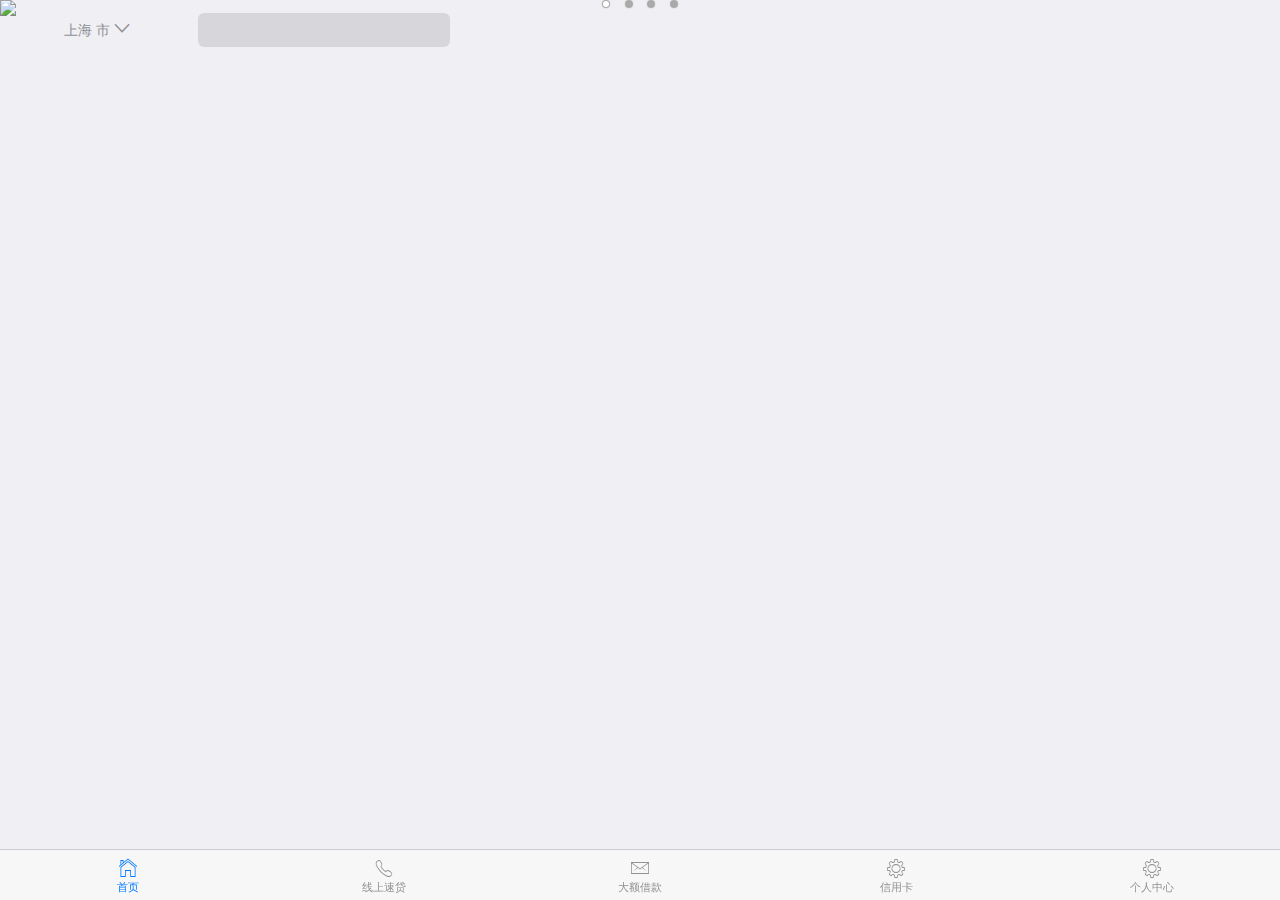
==== 融钱APP/index.html @ 921e864a "融钱APP，用MUI框架编写" ====
<!doctype html>
<html>

	<head>
		<meta charset="UTF-8">
		<title>融钱</title>
		<meta name="viewport" content="width=device-width,initial-scale=1,minimum-scale=1,maximum-scale=1,user-scalable=no" />
		<link href="css/mui.min.css" rel="stylesheet" />
		<link href="fonts/mui.ttf" rel="stylesheet"/>
		<link href="css/style.css" rel="stylesheet"/>
	</head>

	<body>
		<div class="mui-content">
			<div class="top-nav">
				<p class="top-nav-address">上海 市<span class="mui-icon mui-icon-arrowdown"></span></p>
				<div class="mui-input-row mui-search top-nav-search">
				    <input type="search" class="mui-input-clear" placeholder="" >
				</div>	
			</div>
			<div id="slider" class="mui-slider" >
			  <div class="mui-slider-group mui-slider-loop">
			    <!-- 额外增加的一个节点(循环轮播：第一个节点是最后一张轮播) -->
			    <div class="mui-slider-item mui-slider-item-duplicate">
			      <a href="#">
			        <img src="http://placehold.it/400x300">
			      </a>
			    </div>
			    <!-- 第一张 -->
			    <div class="mui-slider-item">
			      <a href="#">
			        <img src="http://placehold.it/400x300">
			      </a>
			    </div>
			    <!-- 第二张 -->
			    <div class="mui-slider-item">
			      <a href="#">
			        <img src="http://placehold.it/400x300">
			      </a>
			    </div>
			    <!-- 第三张 -->
			    <div class="mui-slider-item">
			      <a href="#">
			        <img src="http://placehold.it/400x300">
			      </a>
			    </div>
			    <!-- 第四张 -->
			    <div class="mui-slider-item">
			      <a href="#">
			        <img src="http://placehold.it/400x300">
			      </a>
			    </div>
			    <!-- 额外增加的一个节点(循环轮播：最后一个节点是第一张轮播) -->
			    <div class="mui-slider-item mui-slider-item-duplicate">
			      <a href="#">
			        <img src="http://placehold.it/400x300">
			      </a>
			    </div>
			  </div>
			  <div class="mui-slider-indicator">
			    <div class="mui-indicator mui-active"></div>
			    <div class="mui-indicator"></div>
			    <div class="mui-indicator"></div>
			    <div class="mui-indicator"></div>
			  </div>
			</div>
		</div>
		<nav class="mui-bar mui-bar-tab">
			<a class="mui-tab-item mui-active">
				<span class="mui-icon mui-icon-home"></span>
				<span class="mui-tab-label">首页</span>
			</a>
			<a class="mui-tab-item">
				<span class="mui-icon mui-icon-phone"></span>
				<span class="mui-tab-label">线上速贷</span>
			</a>
			<a class="mui-tab-item">
				<span class="mui-icon mui-icon-email"></span>
				<span class="mui-tab-label">大额借款</span>
			</a>
			<a class="mui-tab-item">
				<span class="mui-icon mui-icon-gear"></span>
				<span class="mui-tab-label">信用卡</span>
			</a>
			<a class="mui-tab-item">
				<span class="mui-icon mui-icon-gear"></span>
				<span class="mui-tab-label">个人中心</span>
			</a>
		</nav>
		<script src="../js/mui.min.js"></script>
		<script type="text/javascript">mui.init()</script>
	</body>

</html>
---- 融钱APP/css/style.css ----
.ui-page-login,
body {
	width: 100%;
	height: 100%;
	margin: 0px;
	padding: 0px;
}
.mui-content{height: 100%;}
.top-nav{
	width: 100%;
	height: 60px;
	position: absolute;
	z-index: 100;
	line-height: 60px;
}
.top-nav-address{
	float: left;
	padding: 0 5%;
	
}
.top-nav-search{
	float: left;
	clear: none;
}
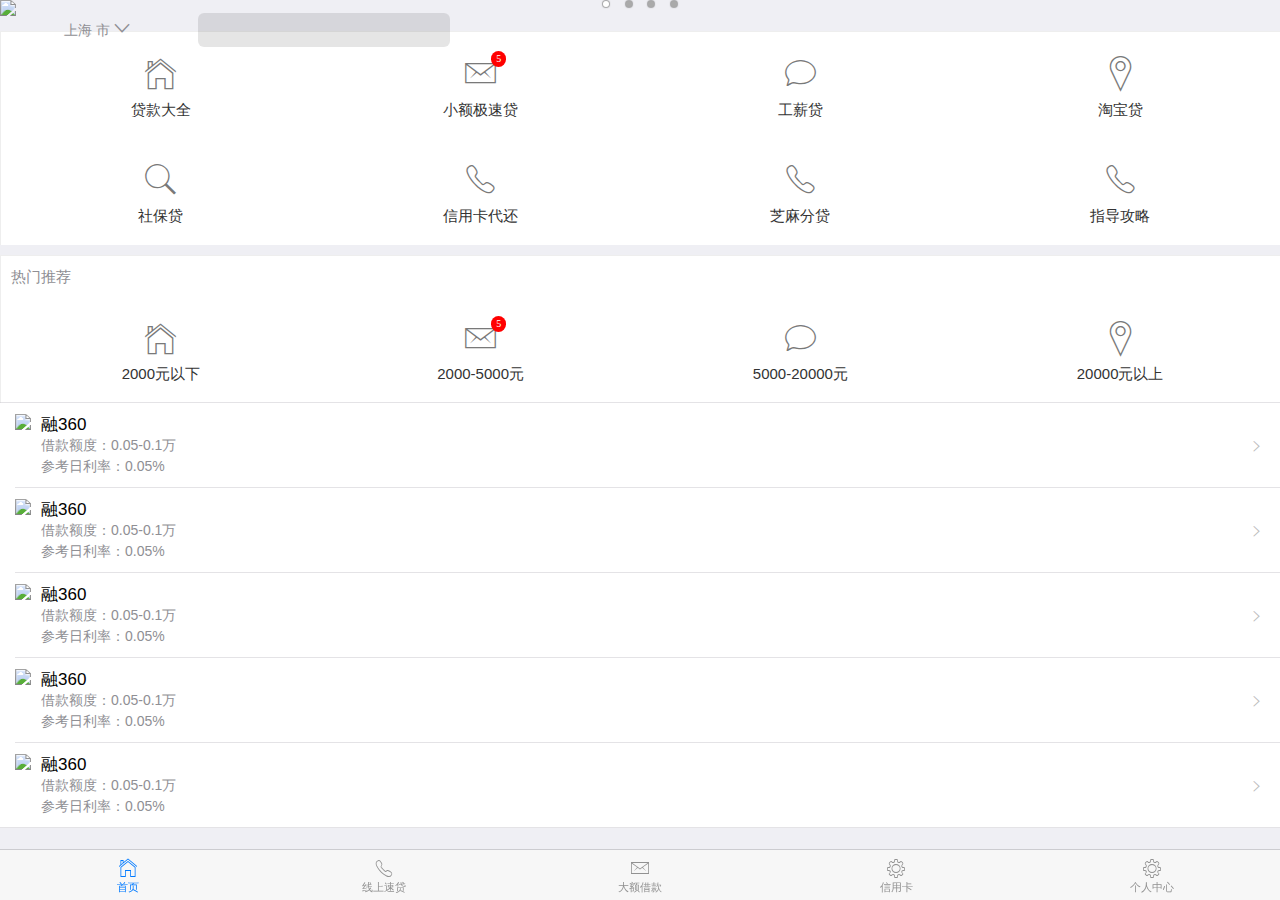
==== commit c106f63d: "首页添加了两个九宫格块和一个图文列表块" ====
--- a/融钱APP/index.html
+++ b/融钱APP/index.html
@@ -64,6 +64,136 @@
 			    <div class="mui-indicator"></div>
 			  </div>
 			</div>
+			<ul class="mui-table-view mui-grid-view mui-grid-9">
+				<li class="mui-table-view-cell mui-media mui-col-xs-4 mui-col-sm-3">
+				    <a href="#">
+				        <span class="mui-icon mui-icon-home"></span>
+				        <div class="mui-media-body">贷款大全</div>
+				    </a>
+				</li>
+				<li class="mui-table-view-cell mui-media mui-col-xs-4 mui-col-sm-3">
+				    <a href="#">
+				        <span class="mui-icon mui-icon-email"><span class="mui-badge mui-badge-red">5</span></span>
+				        <div class="mui-media-body">小额极速贷</div>
+				    </a>
+				</li>
+				<li class="mui-table-view-cell mui-media mui-col-xs-4 mui-col-sm-3">
+				    <a href="#">
+				        <span class="mui-icon mui-icon-chatbubble"></span>
+				        <div class="mui-media-body">工薪贷</div>
+				    </a>
+				</li>
+				<li class="mui-table-view-cell mui-media mui-col-xs-4 mui-col-sm-3">
+				    <a href="#">
+				        <span class="mui-icon mui-icon-location"></span>
+				        <div class="mui-media-body">淘宝贷</div>
+				    </a>
+				</li>
+				<li class="mui-table-view-cell mui-media mui-col-xs-4 mui-col-sm-3">
+				    <a href="#">
+				        <span class="mui-icon mui-icon-search"></span>
+				        <div class="mui-media-body">社保贷</div>
+				    </a>
+				</li>
+				<li class="mui-table-view-cell mui-media mui-col-xs-4 mui-col-sm-3">
+				    <a href="#">
+				        <span class="mui-icon mui-icon-phone"></span>
+				        <div class="mui-media-body">信用卡代还</div>
+				    </a>
+				</li>
+				<li class="mui-table-view-cell mui-media mui-col-xs-4 mui-col-sm-3">
+				    <a href="#">
+				        <span class="mui-icon mui-icon-phone"></span>
+				        <div class="mui-media-body">芝麻分贷</div>
+				    </a>
+				</li>
+				<li class="mui-table-view-cell mui-media mui-col-xs-4 mui-col-sm-3">
+				    <a href="#">
+				        <span class="mui-icon mui-icon-phone"></span>
+				        <div class="mui-media-body">指导攻略</div>
+				    </a>
+				</li>
+			</ul>
+			<ul class="mui-table-view mui-grid-view mui-grid-9">
+				<p>热门推荐</p>
+				<li class="mui-table-view-cell mui-media mui-col-xs-4 mui-col-sm-3">
+				    <a href="#">
+				        <span class="mui-icon mui-icon-home"></span>
+				        <div class="mui-media-body">2000元以下</div>
+				    </a>
+				</li>
+				<li class="mui-table-view-cell mui-media mui-col-xs-4 mui-col-sm-3">
+				    <a href="#">
+				        <span class="mui-icon mui-icon-email"><span class="mui-badge mui-badge-red">5</span></span>
+				        <div class="mui-media-body">2000-5000元</div>
+				    </a>
+				</li>
+				<li class="mui-table-view-cell mui-media mui-col-xs-4 mui-col-sm-3">
+				    <a href="#">
+				        <span class="mui-icon mui-icon-chatbubble"></span>
+				        <div class="mui-media-body">5000-20000元</div>
+				    </a>
+				</li>
+				<li class="mui-table-view-cell mui-media mui-col-xs-4 mui-col-sm-3">
+				    <a href="#">
+				        <span class="mui-icon mui-icon-location"></span>
+				        <div class="mui-media-body">20000元以上</div>
+				    </a>
+				</li>
+			</ul>
+			<h1 class="mui-title">热门贷款平台</h1>
+			<ul class="mui-table-view">
+			    <li class="mui-table-view-cell">
+			        <a class="mui-navigate-right">
+			            <img class="mui-media-object mui-pull-left" src="http://placehold.it/40x30">
+			            <div class="mui-media-body">
+			                                          融360
+			                <p class="mui-ellipsis">借款额度：0.05-0.1万</p>
+			                <p class="mui-ellipsis">参考日利率：0.05%</p>
+			            </div>
+			        </a>
+			    </li>
+			    <li class="mui-table-view-cell">
+			        <a class="mui-navigate-right">
+			            <img class="mui-media-object mui-pull-left" src="http://placehold.it/40x30">
+			            <div class="mui-media-body">
+			                                          融360
+			                <p class="mui-ellipsis">借款额度：0.05-0.1万</p>
+			                <p class="mui-ellipsis">参考日利率：0.05%</p>
+			            </div>
+			        </a>
+			    </li>
+			    <li class="mui-table-view-cell">
+			        <a class="mui-navigate-right">
+			            <img class="mui-media-object mui-pull-left" src="http://placehold.it/40x30">
+			            <div class="mui-media-body">
+			                                          融360
+			                <p class="mui-ellipsis">借款额度：0.05-0.1万</p>
+			                <p class="mui-ellipsis">参考日利率：0.05%</p>
+			            </div>
+			        </a>
+			    </li>
+			    <li class="mui-table-view-cell">
+			        <a class="mui-navigate-right">
+			            <img class="mui-media-object mui-pull-left" src="http://placehold.it/40x30">
+			            <div class="mui-media-body">
+			                                          融360
+			                <p class="mui-ellipsis">借款额度：0.05-0.1万</p>
+			                <p class="mui-ellipsis">参考日利率：0.05%</p>
+			            </div>
+			        </a>
+			    </li>
+			    <li class="mui-table-view-cell">
+			        <a class="mui-navigate-right">
+			            <img class="mui-media-object mui-pull-left" src="http://placehold.it/40x30">
+			            <div class="mui-media-body">
+			                                          融360
+			                <p class="mui-ellipsis">借款额度：0.05-0.1万</p>
+			                <p class="mui-ellipsis">参考日利率：0.05%</p>
+			            </div>
+			        </a>
+			    </li>
+			</ul>
 		</div>
 		<nav class="mui-bar mui-bar-tab">
 			<a class="mui-tab-item mui-active">
--- a/融钱APP/css/style.css
+++ b/融钱APP/css/style.css
@@ -4,6 +4,17 @@
 	height: 100%;
 	margin: 0px;
 	padding: 0px;
+}
+.mui-grid-view.mui-grid-9{
+	background-color: white;
+	margin-top: 10px;
+}
+.mui-grid-view.mui-grid-9 .mui-table-view-cell{
+	border: none;
+}
+.mui-grid-view.mui-grid-9 p{
+	font-size: 15px;
+	margin: 10px;
 }
 .mui-content{height: 100%;}
 .top-nav{
